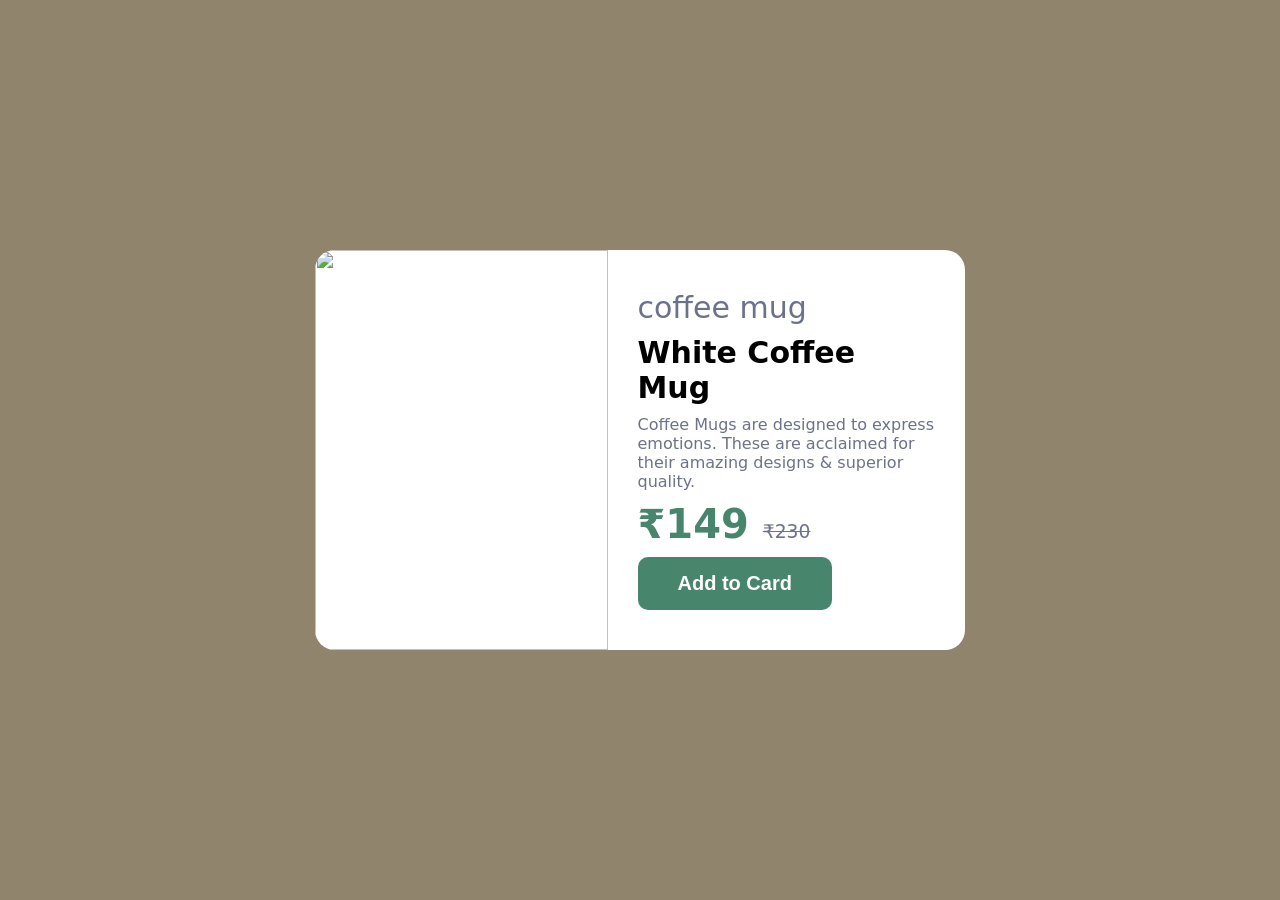
==== product-card/index.html @ a596ed39 "Add initial HTML and CSS for product card layout" ====
<!DOCTYPE html>
<html lang="en">
<head>
    <meta charset="UTF-8">
    <meta name="viewport" content="width=device-width, initial-scale=1.0">
    <title>Document</title>
    <link rel="stylesheet" href="style.css">
</head>
<body>


    <div id="wrapper">

        <div id="card">
        <div id="img-div">
            <img src="https://whitemug.onrender.com/images/mug.jpg" alt="">
        </div>
        <div id="card-details">
            <p id="a">coffee mug</p>
            <h1>White Coffee <br> Mug</h1>
            <p id="b">Coffee Mugs are designed to express emotions. These are acclaimed for their amazing designs & superior quality.</p>
            <h3><span id="first">₹149 </span>
                <span id="second"><del>₹230</del></span>
            </h3>
            <button>Add to Card</button>
        </div>
        </div>
    </div>


    
</body>
</html>
---- product-card/style.css ----
* {
  margin: 0;
  padding: 0;
  box-sizing: border-box;
}

html, body {
  width: 100%;
  height: 100%;
  font-family: system-ui, -apple-system, BlinkMacSystemFont, 'Segoe UI', Roboto, Oxygen, Ubuntu, Cantarell, 'Open Sans', 'Helvetica Neue', sans-serif;
}


#wrapper{
    height: 100vh;
    width: 100%;
    background-color: rgb(145, 132, 108);
    display: flex;
    align-items: center;
    justify-content: center;
}


#card{
    height: 400px;
    width: 650px;
    background-color: white;
    border-radius: 20px;
    display: flex;
    
   
    overflow: hidden;
}

#card-details{
    display: flex;
    flex-direction: column;
    justify-content: space-evenly;
    align-items: flex-start;
    padding: 30px;
    /* background-color: red; */
    height: 100%;
    width: 55%;
    
}

#card-details #a{
    font-size: 30px;
    color: #6C7289;
}

#card-details #b{
     color: #6C7289;
}

#card-details h1{
    font-size: 30px;
    font-weight: 900;
}

#card-details button{
    padding: 15px 40px;
    background-color: #47866c;
    border: none;
    color: white;
    font-size: 20px;
    font-weight: 600;
    border-radius: 10px;
    cursor: pointer;
   
}

#card-details button:active{
    scale: 0.95;
}

#img-div{
   height: 100%;
   width: 45%;
   /* background-color: green; */
}

#img-div img{
    height: 100%;
    width: 100%;
    object-fit: cover;

}

#first{
    color: #47866c;
    font-size: 40px;
}

#second{
    font-weight: 200;
    color: #6C7289;
    
}
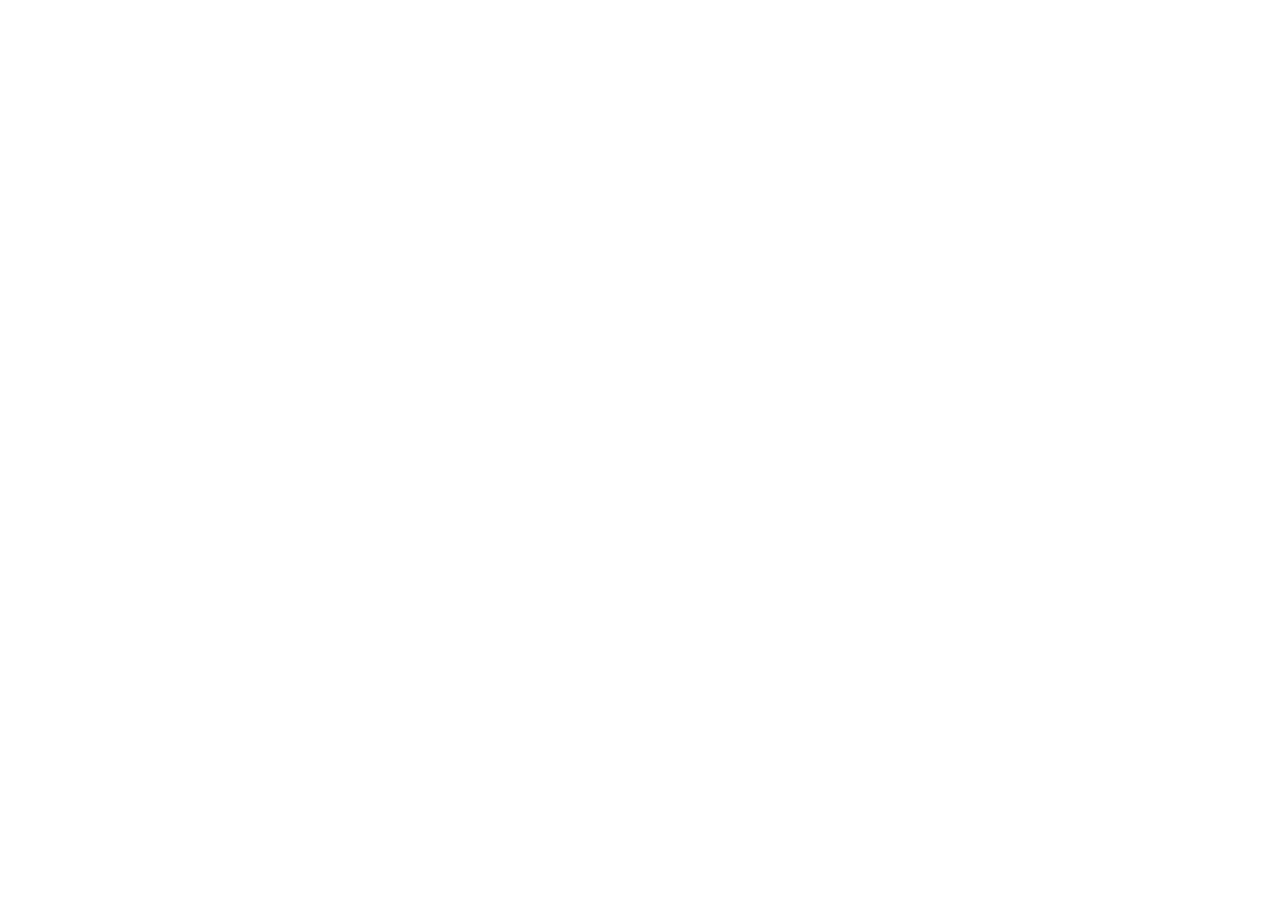
==== commit c24162e8: "Add initial portfolio website structure and assets - Created index.html with layout for portfolio we" ====
--- a/product-card/index.html
+++ b/product-card/index.html
@@ -7,26 +7,7 @@
     <link rel="stylesheet" href="style.css">
 </head>
 <body>
-
-
-    <div id="wrapper">
-
-        <div id="card">
-        <div id="img-div">
-            <img src="https://whitemug.onrender.com/images/mug.jpg" alt="">
-        </div>
-        <div id="card-details">
-            <p id="a">coffee mug</p>
-            <h1>White Coffee <br> Mug</h1>
-            <p id="b">Coffee Mugs are designed to express emotions. These are acclaimed for their amazing designs & superior quality.</p>
-            <h3><span id="first">₹149 </span>
-                <span id="second"><del>₹230</del></span>
-            </h3>
-            <button>Add to Card</button>
-        </div>
-        </div>
-    </div>
-
+    
 
     
 </body>
--- a/product-card/style.css
+++ b/product-card/style.css
@@ -7,94 +7,7 @@
 html, body {
   width: 100%;
   height: 100%;
-  font-family: system-ui, -apple-system, BlinkMacSystemFont, 'Segoe UI', Roboto, Oxygen, Ubuntu, Cantarell, 'Open Sans', 'Helvetica Neue', sans-serif;
 }
 
 
-#wrapper{
-    height: 100vh;
-    width: 100%;
-    background-color: rgb(145, 132, 108);
-    display: flex;
-    align-items: center;
-    justify-content: center;
-}
 
-
-#card{
-    height: 400px;
-    width: 650px;
-    background-color: white;
-    border-radius: 20px;
-    display: flex;
-    
-   
-    overflow: hidden;
-}
-
-#card-details{
-    display: flex;
-    flex-direction: column;
-    justify-content: space-evenly;
-    align-items: flex-start;
-    padding: 30px;
-    /* background-color: red; */
-    height: 100%;
-    width: 55%;
-    
-}
-
-#card-details #a{
-    font-size: 30px;
-    color: #6C7289;
-}
-
-#card-details #b{
-     color: #6C7289;
-}
-
-#card-details h1{
-    font-size: 30px;
-    font-weight: 900;
-}
-
-#card-details button{
-    padding: 15px 40px;
-    background-color: #47866c;
-    border: none;
-    color: white;
-    font-size: 20px;
-    font-weight: 600;
-    border-radius: 10px;
-    cursor: pointer;
-   
-}
-
-#card-details button:active{
-    scale: 0.95;
-}
-
-#img-div{
-   height: 100%;
-   width: 45%;
-   /* background-color: green; */
-}
-
-#img-div img{
-    height: 100%;
-    width: 100%;
-    object-fit: cover;
-
-}
-
-#first{
-    color: #47866c;
-    font-size: 40px;
-}
-
-#second{
-    font-weight: 200;
-    color: #6C7289;
-    
-}
-
